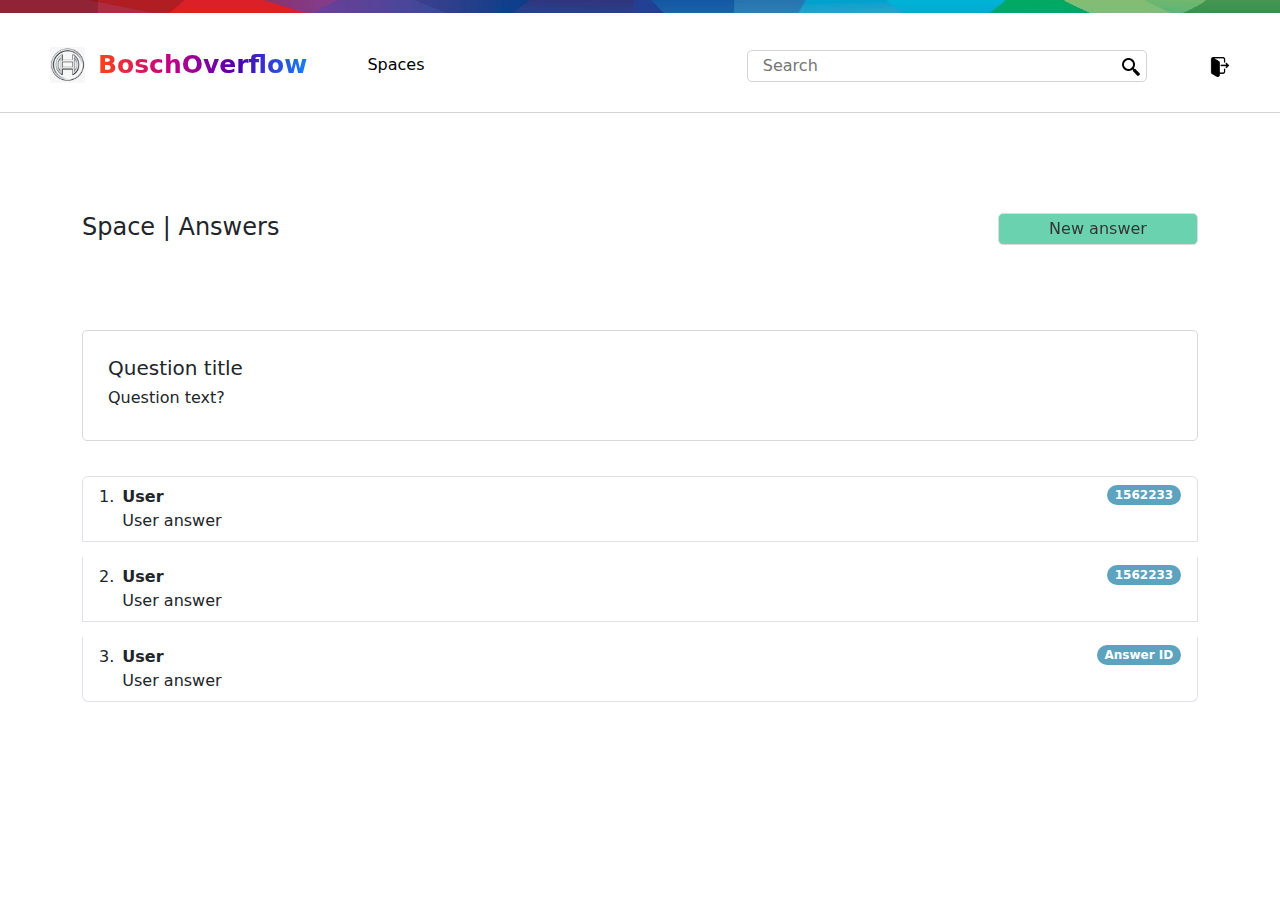
==== FrontEnd/answer.html @ 3acb4480 "Merge branch 'task3' of https://github.com/kau-menezes/BoschOverflow into task3" ====
<!DOCTYPE html>
<html lang="pt-BR">
  <head>
    <meta charset="UTF-8" />
    <meta name="viewport" content="width=device-width, initial-scale=1.0" />
    <title>Answers</title>
    <link rel="stylesheet" href="home.css" />
    <link rel="stylesheet" href="question.css" />
    <link rel="stylesheet" href="answer.css" />
    <link href="https://cdn.jsdelivr.net/npm/bootstrap@5.3.3/dist/css/bootstrap.min.css" rel="stylesheet" integrity="sha384-QWTKZyjpPEjISv5WaRU9OFeRpok6YctnYmDr5pNlyT2bRjXh0JMhjY6hW+ALEwIH" crossorigin="anonymous">
  </head>
  <body>
      <nav class="col-12">
        <img src="assets/line.jpeg" class="img-line">
        <div class="box-nav">
            <div class="div-opts">
                <img src="assets/bosch.png" class="img-logo">
                <a class="title" href="home.html">BoschOverflow</a>
                <a class="opt" href="home.html">Spaces</a>
            </div>
            <form class="search" role="search">
                <input class="input-search" type="search" placeholder="Search" aria-label="Search">
                <img src="assets/lupa.png" class="search-img">
                <a href="#"><img src="assets/logout.png" class="logout-img"></a>
              </form>
        </div>
      </nav>

      <section class="container">
        <div class="title-list">
          <h4>Space | Answers</h4>
          <div>
            <button class="btn-create" data-bs-toggle="modal" data-bs-target="#RegisterAnswer">New answer</button>
          </div>
        </div>
        <div class="container-list col-sm-12 col-md-12">
            <div class="box-q">
              <h5>Question title</h5>
              <h6>Question text?</h6>
            </div>
            <ol class="list-group list-group-numbered">
                <li class="list-group-item d-flex justify-content-between align-items-start">
                    <div class="ms-2 me-auto">
                        <div class="fw-bold">User</div>
                        User answer
                    </div>
                    <span class="badge rounded-pill">1562233</span>
                </li>
                <li class="list-group-item d-flex justify-content-between align-items-start">
                    <div class="ms-2 me-auto">
                        <div class="fw-bold">User</div>
                        User answer
                    </div>
                    <span class="badge rounded-pill">1562233</span>
                </li>
                <li class="list-group-item d-flex justify-content-between align-items-start">
                    <div class="ms-2 me-auto">
                        <div class="fw-bold">User</div>
                        User answer
                    </div>
                    <span class="badge rounded-pill">Answer ID</span>
                </li>
              </ol>
        </div>
    </section>



        <!---modal-->
        <div class="modal fade" id="RegisterAnswer" tabindex="-1" aria-labelledby="RegisterAnswer" aria-hidden="true">
          <div class="modal-dialog">
              <div class="modal-content">
                  <div class="modal-header" style="display: flex;flex-direction: column;">
                      <button type="button" class="btn-close" data-bs-dismiss="modal" aria-label="Close"></button>
                      <h1 class="modal-title fs-5" id="RegisterAnswer">Create Answer</h1>
                  </div>
                  <div class="modal-body">
                      <div class="input-group mb-3" style="display: flex;flex-direction: column;">
                          <label>Answer:</label>
                          <input type="text" class="form-control" placeholder="" aria-label="textAnswer" aria-describedby="basic-addon1" style="width: 99%;">
                      </div>
                  </div>
                  <div class="modal-footer">
                      <button type="button" class="btn btn-primary">Post Answer</button>
                  </div>
              </div>
          </div>
        </div>

    
      <script src="https://cdn.jsdelivr.net/npm/bootstrap@5.3.3/dist/js/bootstrap.bundle.min.js" integrity="sha384-YvpcrYf0tY3lHB60NNkmXc5s9fDVZLESaAA55NDzOxhy9GkcIdslK1eN7N6jIeHz" crossorigin="anonymous"></script>
      <script src="https://cdn.jsdelivr.net/npm/@popperjs/core@2.11.8/dist/umd/popper.min.js" integrity="sha384-I7E8VVD/ismYTF4hNIPjVp/Zjvgyol6VFvRkX/vR+Vc4jQkC+hVqc2pM8ODewa9r" crossorigin="anonymous"></script>
      <script src="https://cdn.jsdelivr.net/npm/bootstrap@5.3.3/dist/js/bootstrap.min.js" integrity="sha384-0pUGZvbkm6XF6gxjEnlmuGrJXVbNuzT9qBBavbLwCsOGabYfZo0T0to5eqruptLy" crossorigin="anonymous"></script>
    </body>
</html>
---- FrontEnd/home.css ----
body {
    margin: 0;
    padding: 0;
}

nav {
    display: flex;
    flex-direction: column;
    justify-content: center;
}

.box-nav {
    height: 90px;
    margin-top: 10px;
    padding: 0 50px 40px 30px;
    display: flex;
    flex-direction: row;
    justify-content: space-between;
    align-items: center;
    border-bottom: 0.5px solid rgb(211, 211, 211);
    flex-wrap: wrap;
}

.img-line {
    width: 100%;
    height: 13px;
    margin: 0;
}

.search {
    height: 30px;
    align-items: center;
    justify-content: center;
}

.input-search {
    width: 400px;
    padding: 3px;
    padding-left: 15px;
    border-radius: 5px;
    border: 0.5px solid rgb(211, 211, 211);
}

.search-img {
    width: 18px;
    margin-right: 10px;
    position: relative;
    position: relative;
    right: 30px;
}

.logout-img {
    width: 20px;
    margin-left: 25px;
}

.login {
    height: 30px;
}

.title {
    font-size: 25px;
    text-decoration: none;
    font-weight: 700;
    margin: 3px 50px 3px 3px;
    background: linear-gradient(to right,#f74518 ,#c60084, #4D00AF, #157ff7);
    -webkit-background-clip: text;
    -webkit-text-fill-color: transparent;
}

.opt {
    text-decoration: none;
    margin: 10px;
    color: black;
}

.img-logo {
    width: 35px;
    margin-right: 10px;
}

.div-opts {
    display: flex;
    flex-direction: row;
    align-items: center;
    justify-content: center;
    padding: 20px;
}

.opt:hover {
    color: rgb(112, 112, 112);
}

input:focus {
    outline: none;
}

button:hover {
    opacity: 1;
}

.container {
    margin-top: 100px;
}

.container-list {
    margin-top: 80px;
    border-radius: 3px;
}

.list-group-item a {
    display: flex;
    justify-content: space-between;
}

.list-group-item a {
    text-decoration: none;
    color: black;
}

.list-group-item {
    list-style: none;
    margin-top: 15px;
}

.list-group-item li {
    display: flex;
    gap: 20px;
}

.title-list {
    display: flex;
    flex-direction: row;
    justify-content: space-between;
}

.btn-create {
    background-color: #47c79c;
    width: 100px;
    border-radius: 5px;
    border: 0.5px solid rgb(211, 211, 211);
    padding: 3px;
    opacity: 0.8;
}

.btn-permission {
    width: 150px;
    margin-left: 10px;
    border-radius: 5px;
    border: 0.5px solid rgb(211, 211, 211);
    padding: 3px;
    opacity: 0.8;
}

.btn-delete {
    width: 150px;
    margin-left: 10px;
    background-color: #f19797;
    border-radius: 5px;
    border: 0.5px solid rgb(211, 211, 211);
    padding: 3px;
    opacity: 0.8;
}

.list-group-item:hover {
    background-color: rgb(238, 238, 238);
    cursor: pointer;
}

.box-text {
    display: flex;
    flex-direction: row;
    gap: 15px;
}

.list-group-item li img {
    width: 15px;
    height: 15px;
}


/*------------------------------*/
@media screen and (min-width: 500px) and (max-width: 899px) {
    
}
---- FrontEnd/question.css ----
.btn-create {
    width: 200px;
}

.badge {
    background-color: rgb(94, 163, 190);
}

.list-group a {
    text-decoration: none;
}
---- FrontEnd/answer.css ----
.list-group li {
    list-style: none;
    text-decoration: none;
}

.box-q {
    border: 0.5px solid rgb(216, 216, 216);
    padding: 25px;
    border-radius: 5px;
    margin-bottom: 20px;
    line-height: 6px;
}
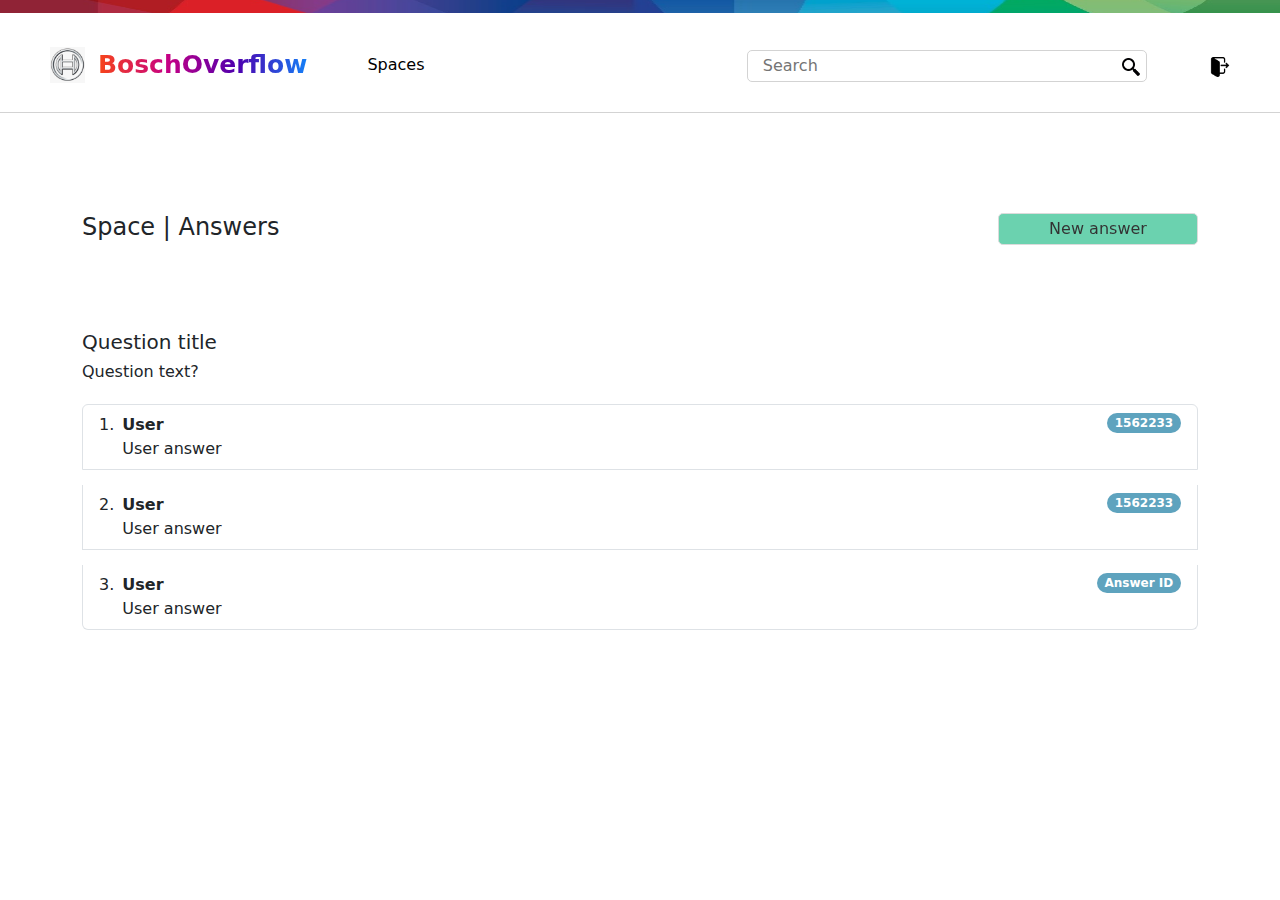
==== commit 16822b74: "AAA" ====
--- a/FrontEnd/answer.html
+++ b/FrontEnd/answer.html
@@ -6,7 +6,6 @@
     <title>Answers</title>
     <link rel="stylesheet" href="home.css" />
     <link rel="stylesheet" href="question.css" />
-    <link rel="stylesheet" href="answer.css" />
     <link href="https://cdn.jsdelivr.net/npm/bootstrap@5.3.3/dist/css/bootstrap.min.css" rel="stylesheet" integrity="sha384-QWTKZyjpPEjISv5WaRU9OFeRpok6YctnYmDr5pNlyT2bRjXh0JMhjY6hW+ALEwIH" crossorigin="anonymous">
   </head>
   <body>
@@ -34,10 +33,8 @@
           </div>
         </div>
         <div class="container-list col-sm-12 col-md-12">
-            <div class="box-q">
-              <h5>Question title</h5>
-              <h6>Question text?</h6>
-            </div>
+            <h5>Question title</h5>
+            <h6>Question text?</h6>
             <ol class="list-group list-group-numbered">
                 <li class="list-group-item d-flex justify-content-between align-items-start">
                     <div class="ms-2 me-auto">
@@ -81,7 +78,7 @@
                       </div>
                   </div>
                   <div class="modal-footer">
-                      <button type="button" class="btn btn-primary">Post Answer</button>
+                      <button type="button" class="btn-create">Post Answer</button>
                   </div>
               </div>
           </div>
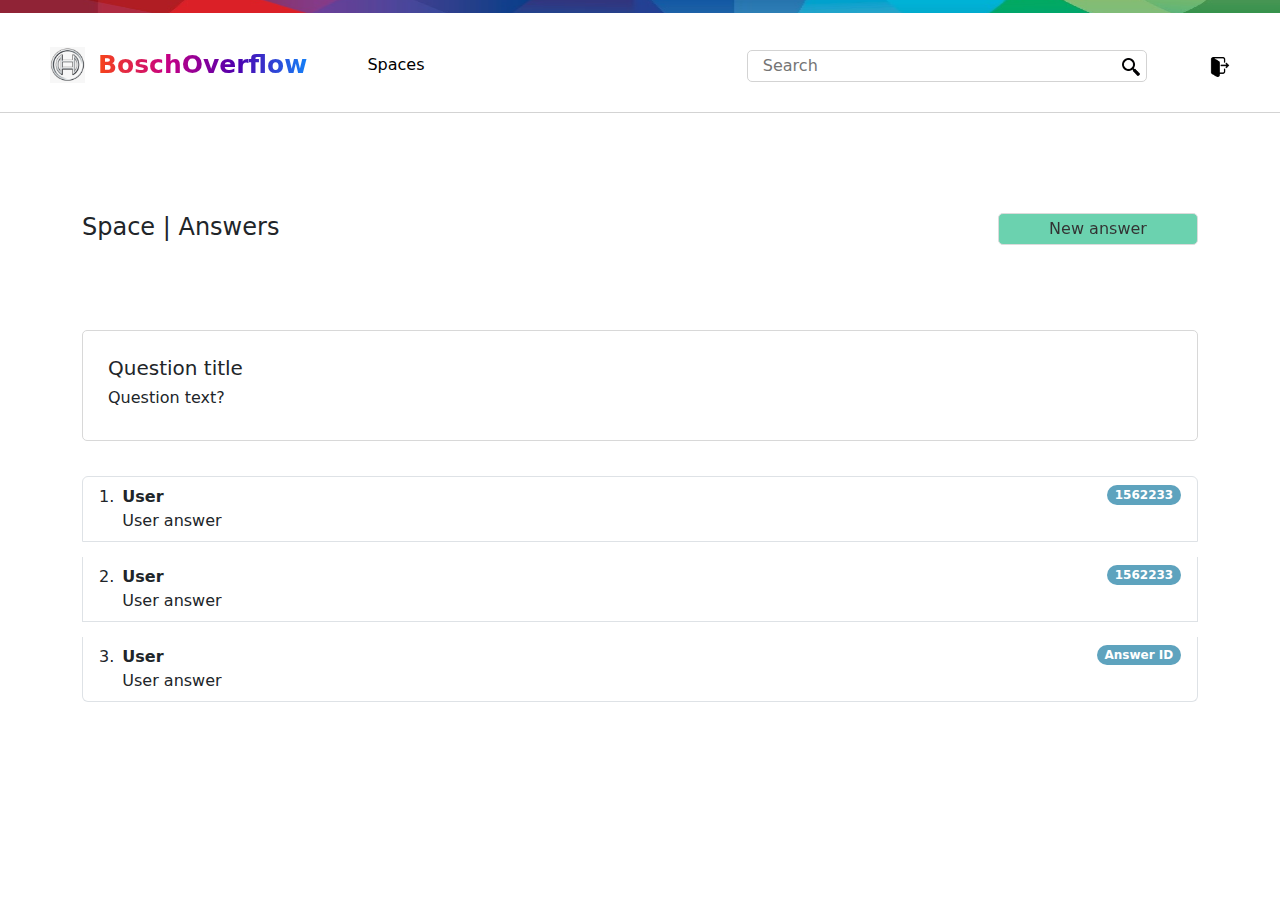
==== commit 82061c8e: "Merge branch 'task3' of https://github.com/kau-menezes/BoschOverflow into task3" ====
--- a/FrontEnd/answer.html
+++ b/FrontEnd/answer.html
@@ -6,6 +6,7 @@
     <title>Answers</title>
     <link rel="stylesheet" href="home.css" />
     <link rel="stylesheet" href="question.css" />
+    <link rel="stylesheet" href="answer.css" />
     <link href="https://cdn.jsdelivr.net/npm/bootstrap@5.3.3/dist/css/bootstrap.min.css" rel="stylesheet" integrity="sha384-QWTKZyjpPEjISv5WaRU9OFeRpok6YctnYmDr5pNlyT2bRjXh0JMhjY6hW+ALEwIH" crossorigin="anonymous">
   </head>
   <body>
@@ -33,8 +34,10 @@
           </div>
         </div>
         <div class="container-list col-sm-12 col-md-12">
-            <h5>Question title</h5>
-            <h6>Question text?</h6>
+            <div class="box-q">
+              <h5>Question title</h5>
+              <h6>Question text?</h6>
+            </div>
             <ol class="list-group list-group-numbered">
                 <li class="list-group-item d-flex justify-content-between align-items-start">
                     <div class="ms-2 me-auto">
--- a/FrontEnd/answer.css
+++ b/FrontEnd/answer.css
@@ -0,0 +1,12 @@
+.list-group li {
+    list-style: none;
+    text-decoration: none;
+}
+
+.box-q {
+    border: 0.5px solid rgb(216, 216, 216);
+    padding: 25px;
+    border-radius: 5px;
+    margin-bottom: 20px;
+    line-height: 6px;
+}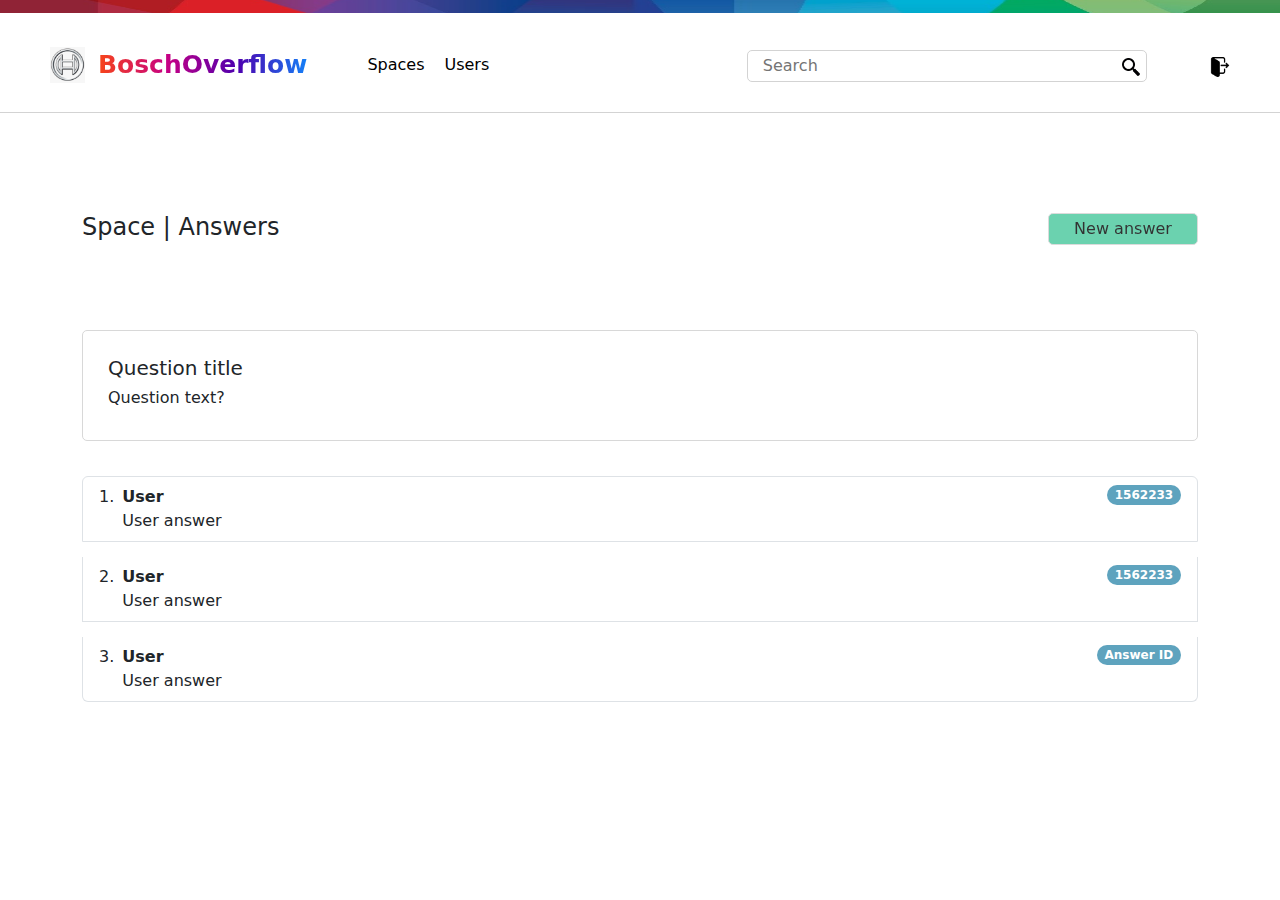
==== commit 8ca2d7b3: "users" ====
--- a/FrontEnd/answer.html
+++ b/FrontEnd/answer.html
@@ -17,6 +17,7 @@
                 <img src="assets/bosch.png" class="img-logo">
                 <a class="title" href="home.html">BoschOverflow</a>
                 <a class="opt" href="home.html">Spaces</a>
+                <a class="opt" href="users.html">Users</a>
             </div>
             <form class="search" role="search">
                 <input class="input-search" type="search" placeholder="Search" aria-label="Search">
--- a/FrontEnd/home.css
+++ b/FrontEnd/home.css
@@ -136,7 +136,7 @@
 
 .btn-create {
     background-color: #47c79c;
-    width: 100px;
+    width: 150px;
     border-radius: 5px;
     border: 0.5px solid rgb(211, 211, 211);
     padding: 3px;
--- a/FrontEnd/question.css
+++ b/FrontEnd/question.css
@@ -1,5 +1,5 @@
 .btn-create {
-    width: 200px;
+    width: 150px;
 }
 
 .badge {
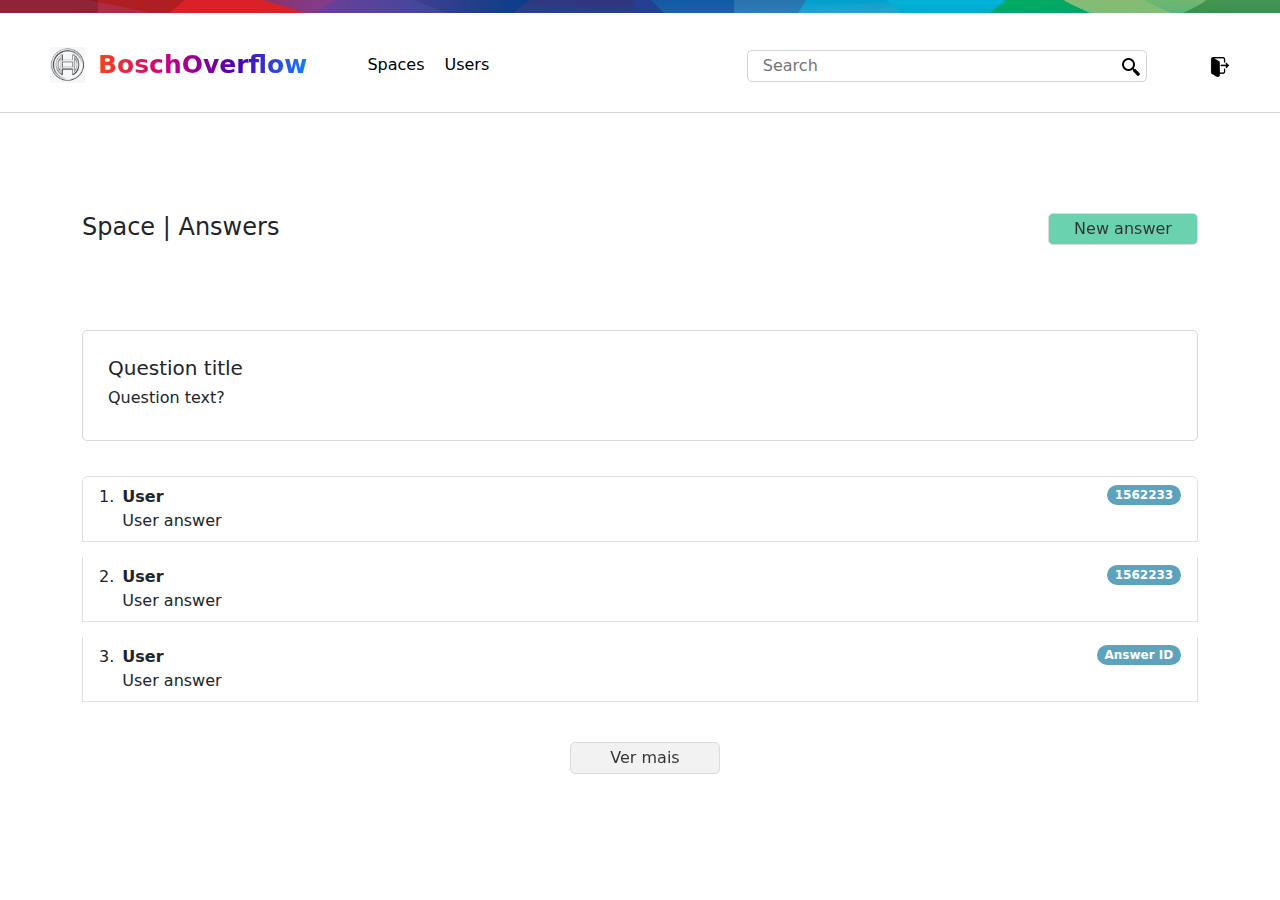
==== commit 2e3f15c5: "users" ====
--- a/FrontEnd/answer.html
+++ b/FrontEnd/answer.html
@@ -61,6 +61,7 @@
                     </div>
                     <span class="badge rounded-pill">Answer ID</span>
                 </li>
+                <button class="btn-mais">Ver mais</button>
               </ol>
         </div>
     </section>
--- a/FrontEnd/home.css
+++ b/FrontEnd/home.css
@@ -162,6 +162,17 @@
     opacity: 0.8;
 }
 
+.btn-mais {
+    width: 150px;
+    margin-left: 10px;
+    border-radius: 5px;
+    border: 0.5px solid rgb(211, 211, 211);
+    padding: 3px;
+    opacity: 0.8;
+    align-self: center;
+    margin-top: 40px;
+} 
+
 .list-group-item:hover {
     background-color: rgb(238, 238, 238);
     cursor: pointer;
--- a/FrontEnd/answer.css
+++ b/FrontEnd/answer.css
@@ -9,4 +9,8 @@
     border-radius: 5px;
     margin-bottom: 20px;
     line-height: 6px;
+}
+
+.btn-mais {
+    
 }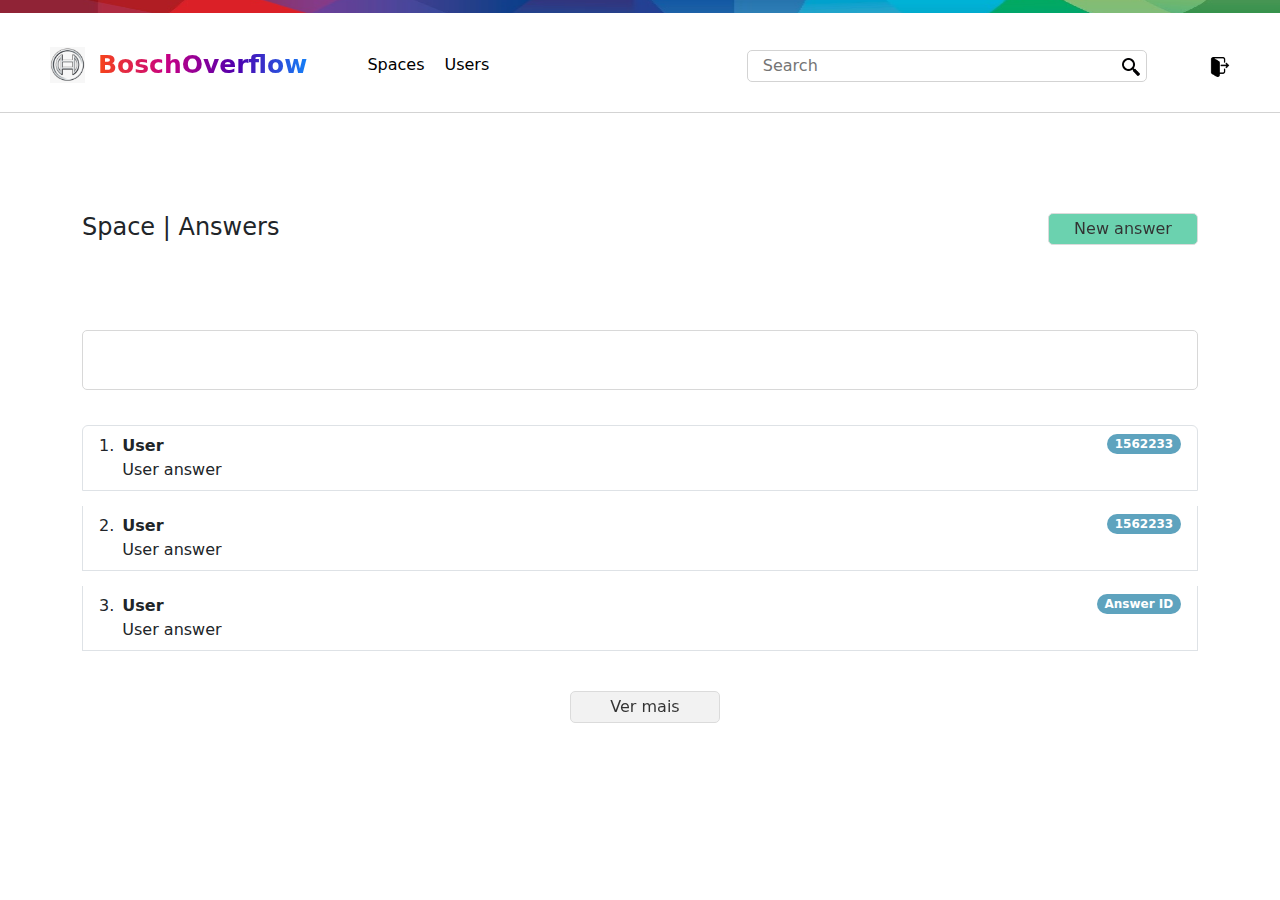
==== commit 80e6db1e: "nao vai dar tempo q nao tinha back, ai criamos mas demorou demais" ====
--- a/FrontEnd/answer.html
+++ b/FrontEnd/answer.html
@@ -36,10 +36,10 @@
         </div>
         <div class="container-list col-sm-12 col-md-12">
             <div class="box-q">
-              <h5>Question title</h5>
-              <h6>Question text?</h6>
+              <h5 id="questionTitle"></h5>
+              <h6 id="questionText"></h6>
             </div>
-            <ol class="list-group list-group-numbered">
+            <ol class="list-group list-group-numbered" id="list_answer">
                 <li class="list-group-item d-flex justify-content-between align-items-start">
                     <div class="ms-2 me-auto">
                         <div class="fw-bold">User</div>
@@ -79,11 +79,11 @@
                   <div class="modal-body">
                       <div class="input-group mb-3" style="display: flex;flex-direction: column;">
                           <label>Answer:</label>
-                          <input type="text" class="form-control" placeholder="" aria-label="textAnswer" aria-describedby="basic-addon1" style="width: 99%;">
+                          <input type="text" id="answerInput" class="form-control" placeholder="" aria-label="textAnswer" aria-describedby="basic-addon1" style="width: 99%;">
                       </div>
                   </div>
                   <div class="modal-footer">
-                      <button type="button" class="btn-create">Post Answer</button>
+                      <button type="button" id="answerCreate" class="btn-create">Post Answer</button>
                   </div>
               </div>
           </div>
@@ -93,5 +93,6 @@
       <script src="https://cdn.jsdelivr.net/npm/bootstrap@5.3.3/dist/js/bootstrap.bundle.min.js" integrity="sha384-YvpcrYf0tY3lHB60NNkmXc5s9fDVZLESaAA55NDzOxhy9GkcIdslK1eN7N6jIeHz" crossorigin="anonymous"></script>
       <script src="https://cdn.jsdelivr.net/npm/@popperjs/core@2.11.8/dist/umd/popper.min.js" integrity="sha384-I7E8VVD/ismYTF4hNIPjVp/Zjvgyol6VFvRkX/vR+Vc4jQkC+hVqc2pM8ODewa9r" crossorigin="anonymous"></script>
       <script src="https://cdn.jsdelivr.net/npm/bootstrap@5.3.3/dist/js/bootstrap.min.js" integrity="sha384-0pUGZvbkm6XF6gxjEnlmuGrJXVbNuzT9qBBavbLwCsOGabYfZo0T0to5eqruptLy" crossorigin="anonymous"></script>
+      <script src="./Scripts/Answers.js"></script>
     </body>
 </html>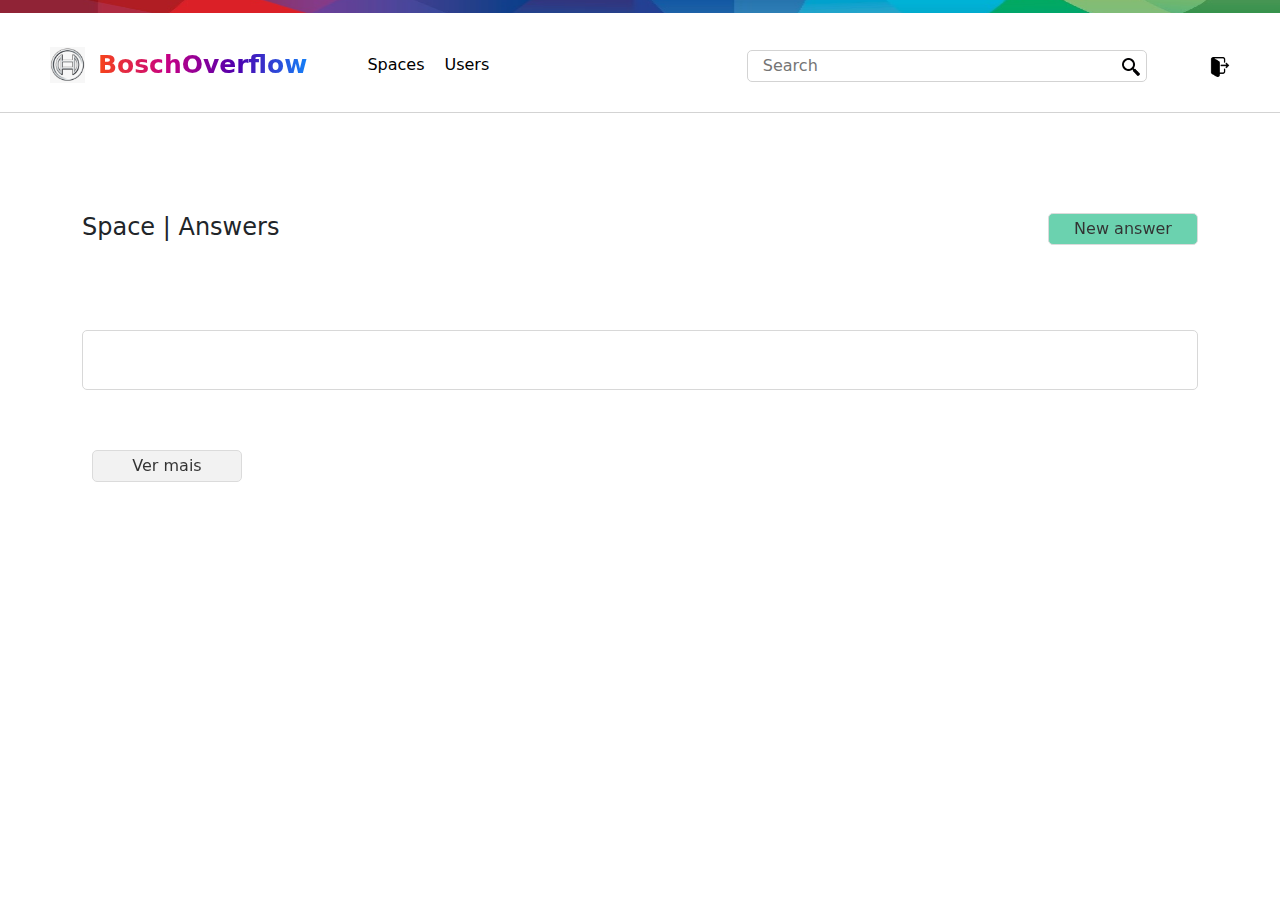
==== commit d10368f8: "getAnswers feito" ====
--- a/FrontEnd/answer.html
+++ b/FrontEnd/answer.html
@@ -40,29 +40,8 @@
               <h6 id="questionText"></h6>
             </div>
             <ol class="list-group list-group-numbered" id="list_answer">
-                <li class="list-group-item d-flex justify-content-between align-items-start">
-                    <div class="ms-2 me-auto">
-                        <div class="fw-bold">User</div>
-                        User answer
-                    </div>
-                    <span class="badge rounded-pill">1562233</span>
-                </li>
-                <li class="list-group-item d-flex justify-content-between align-items-start">
-                    <div class="ms-2 me-auto">
-                        <div class="fw-bold">User</div>
-                        User answer
-                    </div>
-                    <span class="badge rounded-pill">1562233</span>
-                </li>
-                <li class="list-group-item d-flex justify-content-between align-items-start">
-                    <div class="ms-2 me-auto">
-                        <div class="fw-bold">User</div>
-                        User answer
-                    </div>
-                    <span class="badge rounded-pill">Answer ID</span>
-                </li>
-                <button class="btn-mais">Ver mais</button>
-              </ol>
+            </ol>
+            <button class="btn-mais">Ver mais</button>
         </div>
     </section>
 
